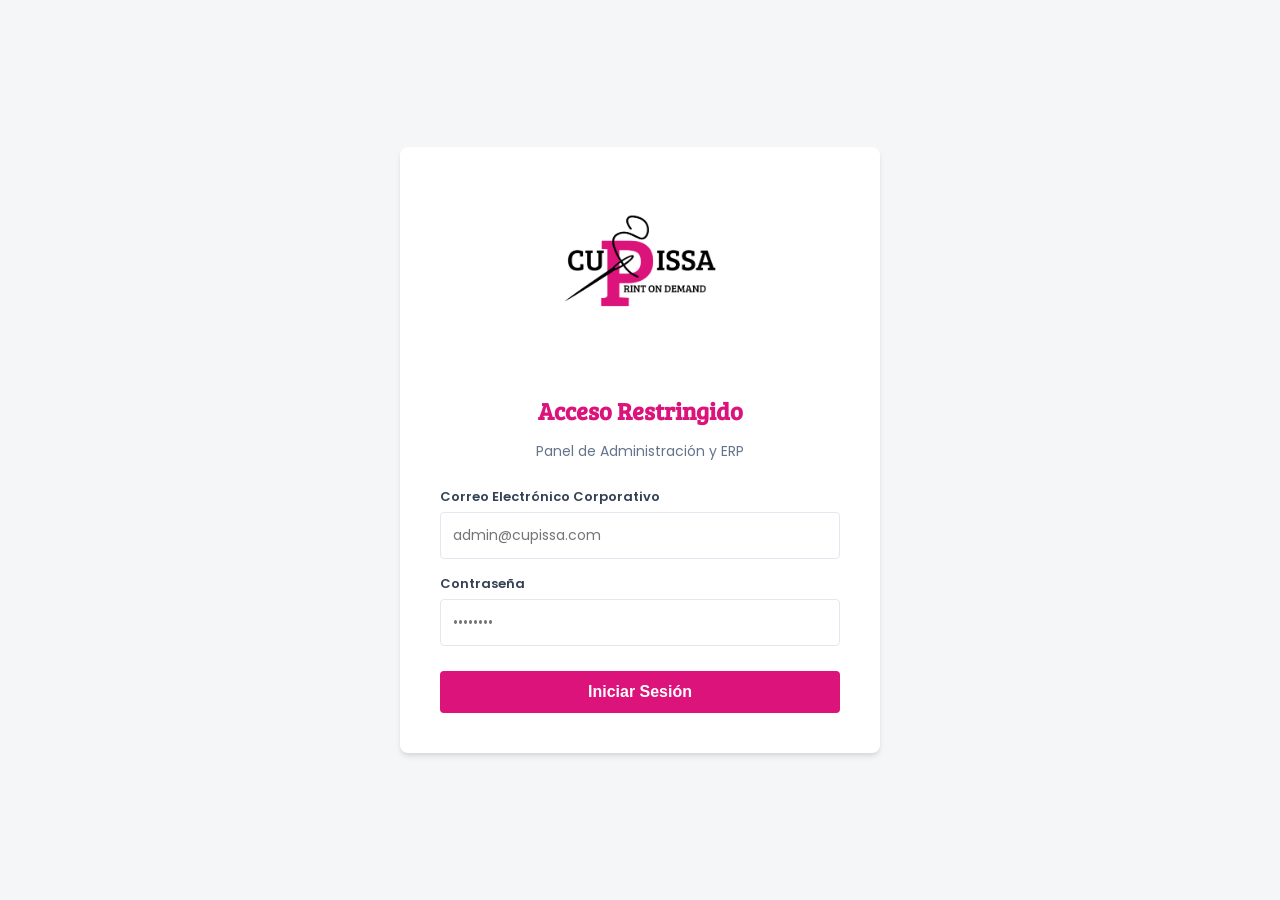
==== login.html @ 58d88cc6 "Update login.html" ====
<!DOCTYPE html>
<html lang="es">
<head>
    <meta charset="UTF-8">
    <meta name="viewport" content="width=device-width, initial-scale=1.0">
    <title>Acceso | Panel Admin CUPISSA</title>
    
    <link href="https://fonts.googleapis.com/css2?family=Bree+Serif&family=Poppins:wght@300;400;600&display=swap" rel="stylesheet">
    <link rel="stylesheet" href="css/variables.css">
    <link rel="manifest" href="/manifest.json">
    
    <script>
        (function() {
            if (localStorage.getItem('cupissa_admin_session')) {
                window.location.replace('index.html');
            }
        })();
    </script>

    <style>
        body { 
            background-color: var(--color-fondo); 
            display: flex; 
            justify-content: center; 
            align-items: center; 
            height: 100vh; 
            margin: 0; 
            font-family: var(--fuente-cuerpo); 
        }
        .login-wrapper {
            background: var(--color-blanco); 
            padding: 40px; 
            border-radius: var(--radio-borde); 
            box-shadow: var(--sombra-tarjeta); 
            width: 90%; 
            max-width: 400px; 
            text-align: center; 
        }
        .login-wrapper img { max-width: 160px; margin-bottom: 20px; }
        .login-wrapper h2 { font-family: var(--fuente-titulos); color: var(--color-primario); margin-bottom: 5px; }
        .login-wrapper p { color: var(--color-texto-suave); font-size: 14px; margin-bottom: 25px; }
        
        .form-group { text-align: left; margin-bottom: 15px; }
        .form-group label { display: block; font-size: 13px; font-weight: 600; margin-bottom: 5px; color: var(--color-texto); }
        .form-group input { width: 100%; padding: 12px; border: 1px solid var(--color-borde); border-radius: 4px; font-family: var(--fuente-cuerpo); font-size: 14px; outline: none; box-sizing: border-box; }
        .form-group input:focus { border-color: var(--color-primario); }
        
        .btn-login { width: 100%; padding: 12px; background: var(--color-primario); color: white; border: none; border-radius: 4px; font-weight: 600; cursor: pointer; font-size: 16px; margin-top: 10px; transition: opacity 0.3s; }
        .btn-login:hover { opacity: 0.9; }
        .btn-login:disabled { opacity: 0.7; cursor: not-allowed; }
        
        .btn-descarga { width: 100%; padding: 12px; background: var(--color-fondo); color: var(--color-texto); border: 1px solid var(--color-borde); border-radius: 4px; font-weight: 600; cursor: pointer; font-size: 14px; margin-top: 15px; transition: all 0.3s; display: none; }
        .btn-descarga:hover { border-color: var(--color-primario); color: var(--color-primario); }

        #login-error { color: var(--color-peligro); background: rgba(239, 68, 68, 0.1); padding: 10px; border-radius: 4px; font-size: 13px; margin-top: 15px; display: none; font-weight: 600; }
    </style>
</head>
<body>

    <div class="login-wrapper">
        <img src="/assets/logo.png" alt="Cupissa Logo">
        <h2>Acceso Restringido</h2>
        <p>Panel de Administración y ERP</p>
        
        <form id="form-login">
            <div class="form-group">
                <label>Correo Electrónico Corporativo</label>
                <input type="email" id="login-email" required placeholder="admin@cupissa.com">
            </div>
            <div class="form-group">
                <label>Contraseña</label>
                <input type="password" id="login-password" required placeholder="••••••••">
            </div>
            <button type="submit" class="btn-login" id="btn-submit">Iniciar Sesión</button>
            <div id="login-error"></div>
        </form>

        <button type="button" id="btn-instalar-login" class="btn-descarga">⬇️ Descargar App Panel Admin</button>
    </div>

    <script src="js/config.js"></script>
    <script src="js/login.js"></script>

    <script>
        // Registrar Service Worker desde el Login
        if ('serviceWorker' in navigator) {
            window.addEventListener('load', () => {
                navigator.serviceWorker.register('/sw.js').catch(err => console.warn('SW no cargado', err));
            });
        }

        // Lógica del botón de Descarga
        let deferredPromptLogin;
        const btnInstalarLogin = document.getElementById('btn-instalar-login');

        window.addEventListener('beforeinstallprompt', (e) => {
            // Prevenir que aparezca el mini-aviso nativo y usar nuestro botón
            e.preventDefault();
            deferredPromptLogin = e;
            // Mostrar el botón
            if (btnInstalarLogin) btnInstalarLogin.style.display = 'block';
        });

        if (btnInstalarLogin) {
            btnInstalarLogin.addEventListener('click', async () => {
                if (deferredPromptLogin) {
                    deferredPromptLogin.prompt();
                    const { outcome } = await deferredPromptLogin.userChoice;
                    if (outcome === 'accepted') {
                        btnInstalarLogin.style.display = 'none'; // Ocultar si aceptó
                    }
                    deferredPromptLogin = null;
                }
            });
        }
    </script>
</body>
</html>
---- css/variables.css ----
:root {
    /* Paleta de colores oficial */
    --color-primario: #db137a;
    --color-blanco: #ffffff;
    --color-negro: #000000;
    
    /* Colores de apoyo UI */
    --color-fondo: #f4f6f8;
    --color-borde: #e2e8f0;
    --color-texto: #334155;
    --color-texto-suave: #64748b;
    --color-exito: #10b981;
    --color-peligro: #ef4444;
    --color-advertencia: #f59e0b;

    /* Tipografías */
    --fuente-titulos: 'Bree Serif', serif;
    --fuente-cuerpo: 'Poppins', sans-serif;

    /* Espaciados y estructura */
    --espaciado-xs: 4px;
    --espaciado-sm: 8px;
    --espaciado-md: 16px;
    --espaciado-lg: 24px;
    --espaciado-xl: 32px;

    /* Sombras y bordes */
    --sombra-tarjeta: 0 4px 6px -1px rgba(0, 0, 0, 0.1), 0 2px 4px -1px rgba(0, 0, 0, 0.06);
    --radio-borde: 8px;
}
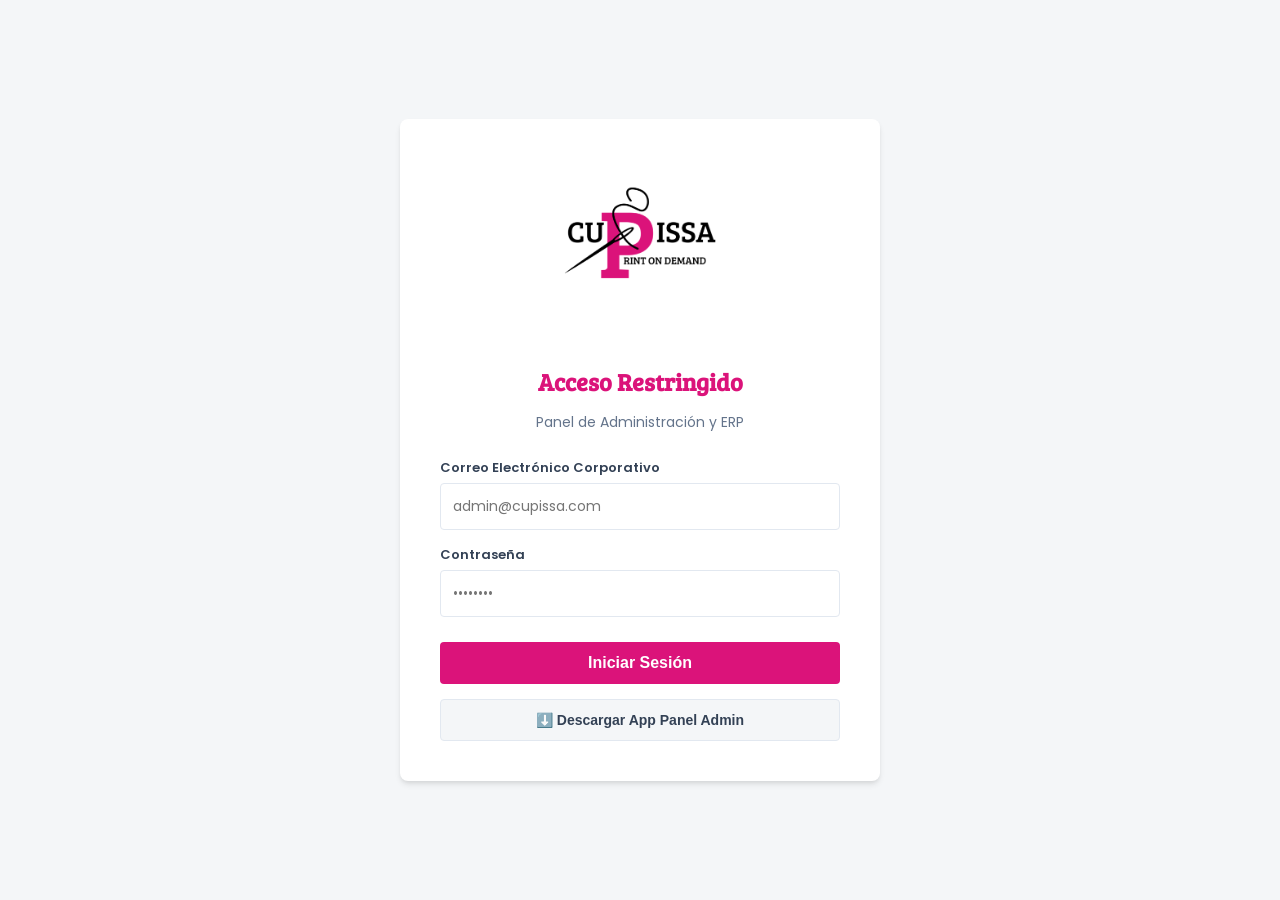
==== commit 9cb789f5: "Update login.html" ====
--- a/login.html
+++ b/login.html
@@ -48,8 +48,8 @@
         .btn-login { width: 100%; padding: 12px; background: var(--color-primario); color: white; border: none; border-radius: 4px; font-weight: 600; cursor: pointer; font-size: 16px; margin-top: 10px; transition: opacity 0.3s; }
         .btn-login:hover { opacity: 0.9; }
         .btn-login:disabled { opacity: 0.7; cursor: not-allowed; }
-        
-        .btn-descarga { width: 100%; padding: 12px; background: var(--color-fondo); color: var(--color-texto); border: 1px solid var(--color-borde); border-radius: 4px; font-weight: 600; cursor: pointer; font-size: 14px; margin-top: 15px; transition: all 0.3s; display: none; }
+    
+        .btn-descarga { width: 100%; padding: 12px; background: var(--color-fondo); color: var(--color-texto); border: 1px solid var(--color-borde); border-radius: 4px; font-weight: 600; cursor: pointer; font-size: 14px; margin-top: 15px; transition: all 0.3s; display: block; } /* display: block forzado */
         .btn-descarga:hover { border-color: var(--color-primario); color: var(--color-primario); }
 
         #login-error { color: var(--color-peligro); background: rgba(239, 68, 68, 0.1); padding: 10px; border-radius: 4px; font-size: 13px; margin-top: 15px; display: none; font-weight: 600; }
@@ -82,34 +82,33 @@
     <script src="js/login.js"></script>
 
     <script>
-        // Registrar Service Worker desde el Login
         if ('serviceWorker' in navigator) {
             window.addEventListener('load', () => {
                 navigator.serviceWorker.register('/sw.js').catch(err => console.warn('SW no cargado', err));
             });
         }
 
-        // Lógica del botón de Descarga
-        let deferredPromptLogin;
+        let deferredPromptLogin = null;
         const btnInstalarLogin = document.getElementById('btn-instalar-login');
 
+        // Solo los navegadores compatibles (Android/Chrome/Edge) disparan esto
         window.addEventListener('beforeinstallprompt', (e) => {
-            // Prevenir que aparezca el mini-aviso nativo y usar nuestro botón
             e.preventDefault();
             deferredPromptLogin = e;
-            // Mostrar el botón
-            if (btnInstalarLogin) btnInstalarLogin.style.display = 'block';
         });
 
         if (btnInstalarLogin) {
             btnInstalarLogin.addEventListener('click', async () => {
                 if (deferredPromptLogin) {
+                    // Es Android/PC: Mostrar el cuadro de diálogo nativo
                     deferredPromptLogin.prompt();
                     const { outcome } = await deferredPromptLogin.userChoice;
                     if (outcome === 'accepted') {
-                        btnInstalarLogin.style.display = 'none'; // Ocultar si aceptó
+                        deferredPromptLogin = null;
                     }
-                    deferredPromptLogin = null;
+                } else {
+                    // Es iPhone o ya la instaló: Le explicamos cómo hacerlo manualmente
+                    alert("📱 Para instalar en iPhone o iPad:\n\n1. Toca el ícono de 'Compartir' (el cuadrado con la flechita hacia arriba en tu navegador).\n2. Selecciona 'Agregar a la pantalla de inicio'.\n\n(Si usas Android, verifica si la app ya está instalada en tu dispositivo).");
                 }
             });
         }
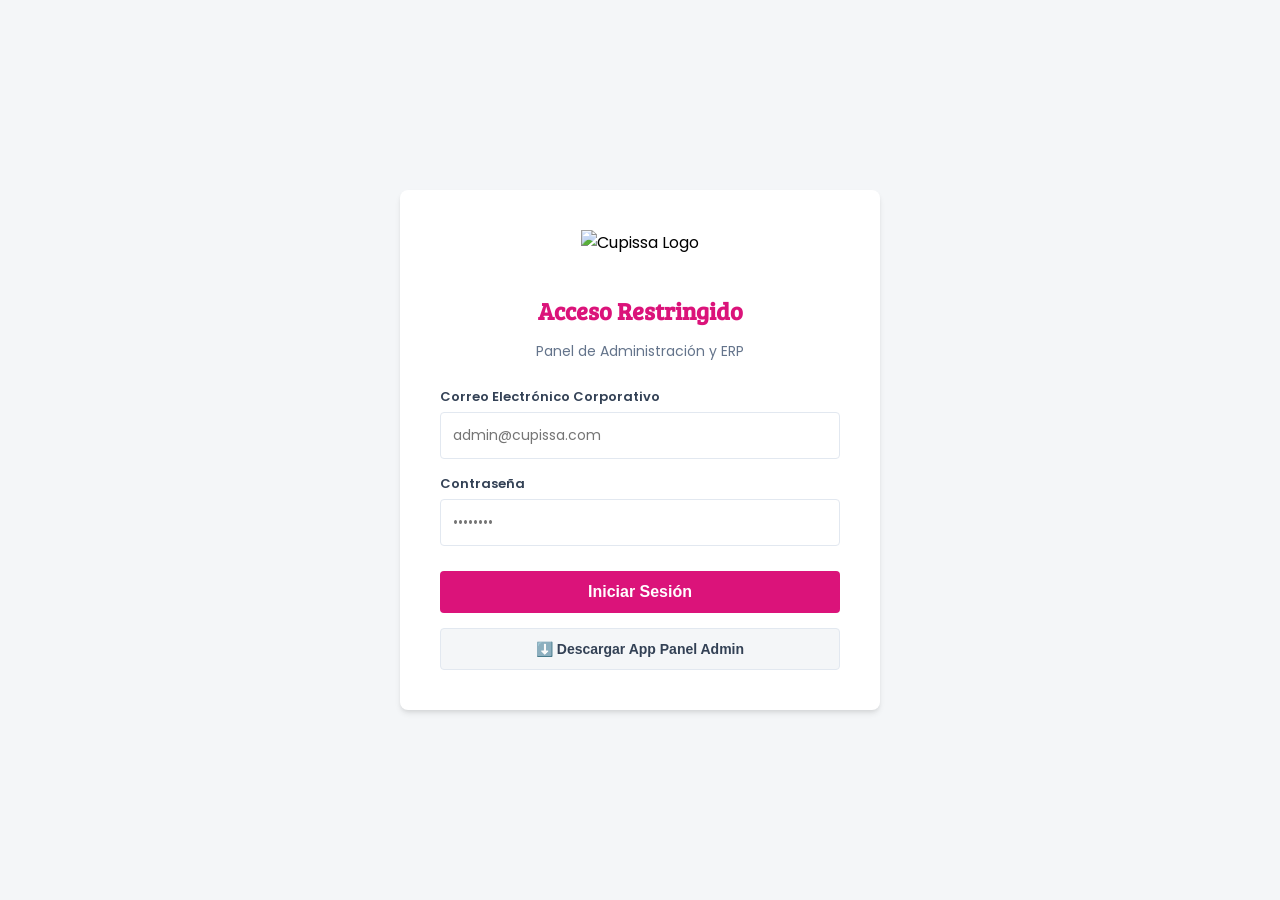
==== commit 0e3d40b6: "Update login.html" ====
--- a/login.html
+++ b/login.html
@@ -10,11 +10,10 @@
     <link rel="manifest" href="/manifest.json">
     
     <script>
-        (function() {
-            if (localStorage.getItem('cupissa_admin_session')) {
-                window.location.replace('index.html');
-            }
-        })();
+        // Redirección rápida si YA está logueado
+        if (localStorage.getItem('cupissa_admin_session')) {
+            window.location.replace('index.html');
+        }
     </script>
 
     <style>
@@ -48,8 +47,8 @@
         .btn-login { width: 100%; padding: 12px; background: var(--color-primario); color: white; border: none; border-radius: 4px; font-weight: 600; cursor: pointer; font-size: 16px; margin-top: 10px; transition: opacity 0.3s; }
         .btn-login:hover { opacity: 0.9; }
         .btn-login:disabled { opacity: 0.7; cursor: not-allowed; }
-    
-        .btn-descarga { width: 100%; padding: 12px; background: var(--color-fondo); color: var(--color-texto); border: 1px solid var(--color-borde); border-radius: 4px; font-weight: 600; cursor: pointer; font-size: 14px; margin-top: 15px; transition: all 0.3s; display: block; } /* display: block forzado */
+        
+        .btn-descarga { width: 100%; padding: 12px; background: var(--color-fondo); color: var(--color-texto); border: 1px solid var(--color-borde); border-radius: 4px; font-weight: 600; cursor: pointer; font-size: 14px; margin-top: 15px; transition: all 0.3s; display: block; } 
         .btn-descarga:hover { border-color: var(--color-primario); color: var(--color-primario); }
 
         #login-error { color: var(--color-peligro); background: rgba(239, 68, 68, 0.1); padding: 10px; border-radius: 4px; font-size: 13px; margin-top: 15px; display: none; font-weight: 600; }
@@ -58,7 +57,7 @@
 <body>
 
     <div class="login-wrapper">
-        <img src="/assets/logo.png" alt="Cupissa Logo">
+        <img src="https://raw.githubusercontent.com/dianiluz/cupissa/main/assets/logo.png" alt="Cupissa Logo" style="width: 150px; margin-bottom: 20px;">
         <h2>Acceso Restringido</h2>
         <p>Panel de Administración y ERP</p>
         
@@ -78,20 +77,29 @@
         <button type="button" id="btn-instalar-login" class="btn-descarga">⬇️ Descargar App Panel Admin</button>
     </div>
 
+    <script src="https://cdn.jsdelivr.net/npm/@supabase/supabase-js@2"></script>
+
     <script src="js/config.js"></script>
+
+    <script>
+    // USAR window.supabase para asegurar que llamamos a la librería cargada en el CDN
+    const supabase = window.supabase.createClient(CUPISSA_CONFIG.supabase.url, CUPISSA_CONFIG.supabase.key);
+</script>
+
     <script src="js/login.js"></script>
 
     <script>
+        // Service Worker para PWA
         if ('serviceWorker' in navigator) {
             window.addEventListener('load', () => {
                 navigator.serviceWorker.register('/sw.js').catch(err => console.warn('SW no cargado', err));
             });
         }
 
+        // Lógica de instalación PWA
         let deferredPromptLogin = null;
         const btnInstalarLogin = document.getElementById('btn-instalar-login');
 
-        // Solo los navegadores compatibles (Android/Chrome/Edge) disparan esto
         window.addEventListener('beforeinstallprompt', (e) => {
             e.preventDefault();
             deferredPromptLogin = e;
@@ -100,15 +108,13 @@
         if (btnInstalarLogin) {
             btnInstalarLogin.addEventListener('click', async () => {
                 if (deferredPromptLogin) {
-                    // Es Android/PC: Mostrar el cuadro de diálogo nativo
                     deferredPromptLogin.prompt();
                     const { outcome } = await deferredPromptLogin.userChoice;
                     if (outcome === 'accepted') {
                         deferredPromptLogin = null;
                     }
                 } else {
-                    // Es iPhone o ya la instaló: Le explicamos cómo hacerlo manualmente
-                    alert("📱 Para instalar en iPhone o iPad:\n\n1. Toca el ícono de 'Compartir' (el cuadrado con la flechita hacia arriba en tu navegador).\n2. Selecciona 'Agregar a la pantalla de inicio'.\n\n(Si usas Android, verifica si la app ya está instalada en tu dispositivo).");
+                    alert("📱 Para instalar en celular:\n\n1. Toca el ícono de 'Compartir' o el menú de tres puntos de tu navegador.\n2. Selecciona 'Agregar a la pantalla de inicio' o 'Instalar aplicación'.");
                 }
             });
         }
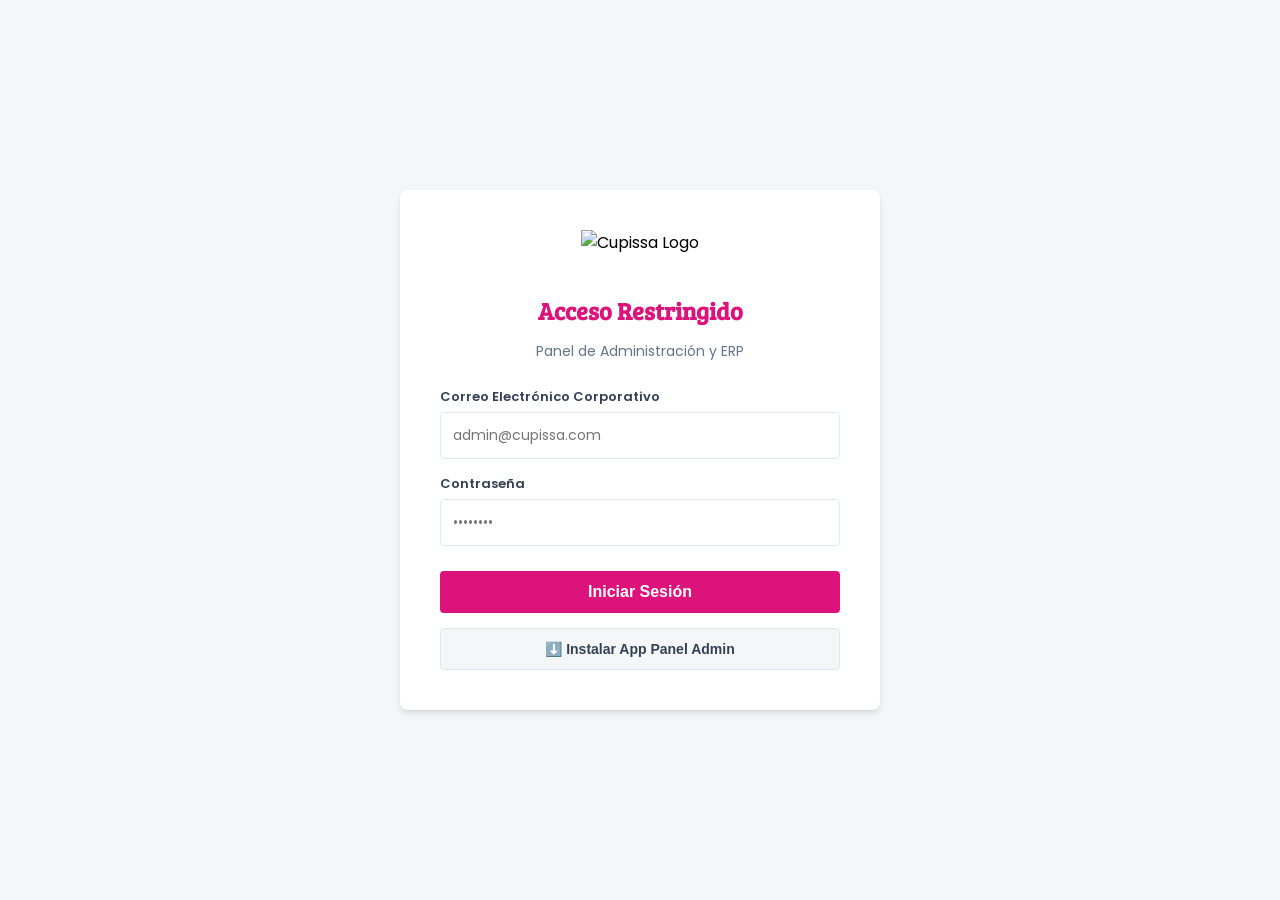
==== commit a0f99769: "Update login.html" ====
--- a/login.html
+++ b/login.html
@@ -4,10 +4,12 @@
     <meta charset="UTF-8">
     <meta name="viewport" content="width=device-width, initial-scale=1.0">
     <title>Acceso | Panel Admin CUPISSA</title>
+    <link rel="icon" type="image/png" href="https://raw.githubusercontent.com/dianiluz/cupissa/main/assets/favicon.png">
     
     <link href="https://fonts.googleapis.com/css2?family=Bree+Serif&family=Poppins:wght@300;400;600&display=swap" rel="stylesheet">
     <link rel="stylesheet" href="css/variables.css">
-    <link rel="manifest" href="/manifest.json">
+    
+    <link rel="manifest" href="manifest.json">
     
     <script>
         // Redirección rápida si YA está logueado
@@ -57,7 +59,7 @@
 <body>
 
     <div class="login-wrapper">
-        <img src="https://raw.githubusercontent.com/dianiluz/cupissa/main/assets/logo.png" alt="Cupissa Logo" style="width: 150px; margin-bottom: 20px;">
+        <img src="https://raw.githubusercontent.com/dianiluz/cupissa/main/assets/logo.png" alt="Cupissa Logo">
         <h2>Acceso Restringido</h2>
         <p>Panel de Administración y ERP</p>
         
@@ -74,29 +76,24 @@
             <div id="login-error"></div>
         </form>
 
-        <button type="button" id="btn-instalar-login" class="btn-descarga">⬇️ Descargar App Panel Admin</button>
+        <button type="button" id="btn-instalar-login" class="btn-descarga">⬇️ Instalar App Panel Admin</button>
     </div>
 
     <script src="https://cdn.jsdelivr.net/npm/@supabase/supabase-js@2"></script>
-
     <script src="js/config.js"></script>
-
     <script>
-    // USAR window.supabase para asegurar que llamamos a la librería cargada en el CDN
-    const supabase = window.supabase.createClient(CUPISSA_CONFIG.supabase.url, CUPISSA_CONFIG.supabase.key);
-</script>
-
+        const supabase = window.supabase.createClient(CUPISSA_CONFIG.supabase.url, CUPISSA_CONFIG.supabase.key);
+    </script>
     <script src="js/login.js"></script>
 
     <script>
-        // Service Worker para PWA
+        // Registro del Service Worker (Ruta corregida)
         if ('serviceWorker' in navigator) {
             window.addEventListener('load', () => {
-                navigator.serviceWorker.register('/sw.js').catch(err => console.warn('SW no cargado', err));
+                navigator.serviceWorker.register('./sw.js').catch(err => console.warn('SW no cargado', err));
             });
         }
 
-        // Lógica de instalación PWA
         let deferredPromptLogin = null;
         const btnInstalarLogin = document.getElementById('btn-instalar-login');
 
@@ -114,7 +111,7 @@
                         deferredPromptLogin = null;
                     }
                 } else {
-                    alert("📱 Para instalar en celular:\n\n1. Toca el ícono de 'Compartir' o el menú de tres puntos de tu navegador.\n2. Selecciona 'Agregar a la pantalla de inicio' o 'Instalar aplicación'.");
+                    alert("📱 Para instalar en celular:\n\n1. Toca el menú de tres puntos de tu navegador.\n2. Selecciona 'Instalar aplicación' o 'Agregar a la pantalla de inicio'.\n\nSi ya ves el ícono de Cupissa en tu menú de apps, ¡ya está instalada!");
                 }
             });
         }
